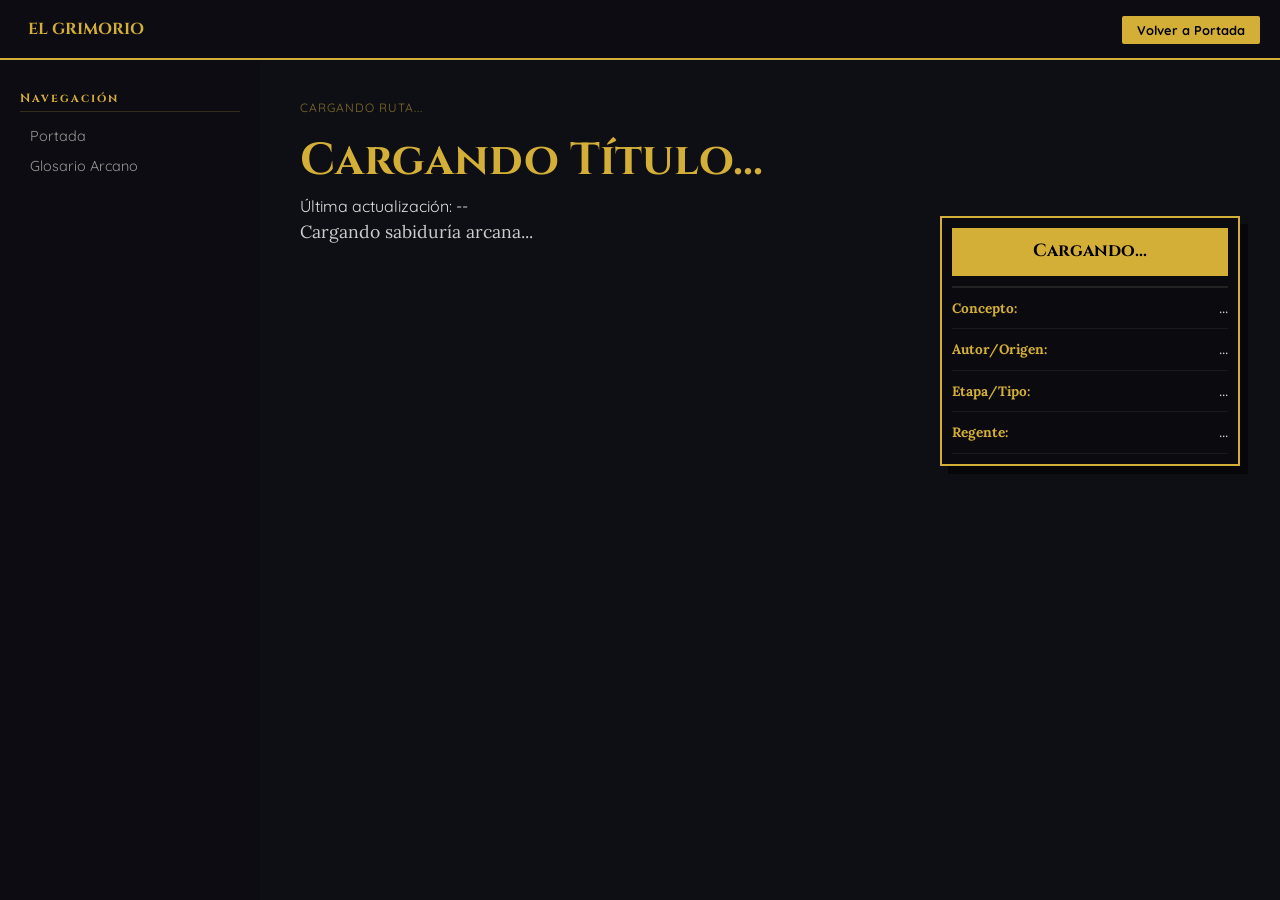
==== Articulos/Psicologia/articulo.html @ f237c01b "Rename artículo.html to articulo.html" ====
<!DOCTYPE html>
<html lang="es">
<head>
    <meta charset="UTF-8">
    <meta name="viewport" content="width=device-width, initial-scale=1.0">
    <title id="meta-title">Cargando... | El Grimorio Digital</title>
    <link href="https://fonts.googleapis.com/css2?family=Cinzel:wght@400;700&family=Lora:ital,wght@0,400;0,700&family=Quicksand:wght@300;500;700&display=swap" rel="stylesheet">
    <script src="https://unpkg.com/lucide@latest"></script>
    <link rel="stylesheet" href="../../style.css"> 
</head>
<body class="wiki-theme">

    <canvas id="canvas-stars"></canvas>

    <nav class="wiki-navbar">
        <div class="nav-container">
            <div class="nav-left">
                <button class="mobile-menu-btn" id="menuBtn">
                    <i data-lucide="menu"></i>
                </button>
                <div class="nav-logo">
                    <i data-lucide="library" class="gold-icon"></i>
                    <span>EL GRIMORIO</span>
                </div>
            </div>
            <div class="nav-right">
                <a href="../../index.html" class="btn-gold">Volver a Portada</a>
            </div>
        </div>
    </nav>

    <div class="wiki-wrapper">
        <aside class="wiki-sidebar" id="sidebar">
            <div class="sidebar-section">
                <h3>Navegación</h3>
                <a href="../../index.html"><i data-lucide="home"></i> Portada</a>
                <a href="#"><i data-lucide="book-marked"></i> Glosario Arcano</a>
            </div>
            <div id="menu-dinamico">
                </div>
        </aside>

        <main class="wiki-main">
            <div class="article-max-width">
                <header class="article-header">
                    <nav class="breadcrumb" id="art-breadcrumb">Cargando ruta...</nav>
                    <h1 id="art-titulo">Cargando Título...</h1>
                    <div class="revision-tag" id="art-fecha">Última actualización: --</div>
                </header>

                <article class="article-content">
                    <aside class="wiki-infobox">
                        <div class="infobox-header" id="info-header">Cargando...</div>
                        <div class="infobox-image">
                            <img src="" alt="" id="info-img">
                        </div>
                        <div class="infobox-table">
                            <div class="info-row">
                                <span class="label" id="label-1">Concepto:</span>
                                <span class="value" id="val-1">...</span>
                            </div>
                            <div class="info-row">
                                <span class="label" id="label-2">Autor/Origen:</span>
                                <span class="value" id="val-2">...</span>
                            </div>
                            <div class="info-row">
                                <span class="label" id="label-3">Etapa/Tipo:</span>
                                <span class="value" id="val-3">...</span>
                            </div>
                            <div class="info-row">
                                <span class="label" id="label-4">Regente:</span>
                                <span class="value" id="val-4">...</span>
                            </div>
                        </div>
                    </aside>

                    <div id="art-cuerpo">
                        <p>Cargando sabiduría arcana...</p>
                    </div>

                    <div class="wiki-quote" id="art-quote-box" style="display:none;">
                        <span id="art-quote-texto"></span>
                        <span id="art-quote-autor"></span>
                    </div>

                    <div id="podcast-container"></div>
                </article>
            </div>
        </main>
    </div>

    <script src="datos.js"></script> 
    <script src="motor.js"></script>
    <script>lucide.createIcons();</script>
</body>
      </html>
---- style.css ----
:root {
    --gold: #d4af37;
    --gold-dim: rgba(212, 175, 55, 0.2);
    --dark-void: #050508;
    --sidebar-bg: #0c0c12;
    --content-bg: rgba(15, 15, 22, 0.98);
    --border: 1px solid #2d2d3a;
    --text-main: #e0e0e0;
}

* { margin: 0; padding: 0; box-sizing: border-box; }

body {
    background-color: var(--dark-void);
    color: var(--text-main);
    font-family: 'Quicksand', sans-serif;
}

#canvas-stars { position: fixed; top: 0; left: 0; z-index: -1; }

/* --- NAVBAR --- */
.wiki-navbar {
    position: fixed;
    top: 0; width: 100%; height: 60px;
    background: var(--sidebar-bg);
    border-bottom: 2px solid var(--gold);
    z-index: 1000;
}

.nav-container {
    max-width: 1600px; margin: 0 auto; height: 100%;
    display: flex; align-items: center; justify-content: space-between; padding: 0 20px;
}

.nav-logo { font-family: 'Cinzel'; font-weight: bold; color: var(--gold); display: flex; align-items: center; gap: 8px; }
.btn-gold { background: var(--gold); color: black; padding: 6px 15px; text-decoration: none; font-weight: bold; font-size: 0.8rem; border-radius: 2px; }

/* --- LAYOUT --- */
.wiki-wrapper { display: flex; max-width: 1600px; margin: 60px auto 0; min-height: calc(100vh - 60px); }

.wiki-sidebar {
    width: 260px; background: var(--sidebar-bg); border-right: 1px solid var(--border);
    padding: 30px 20px; position: sticky; top: 60px; height: calc(100vh - 60px);
}

.sidebar-section h3 { font-family: 'Cinzel'; color: var(--gold); font-size: 0.75rem; letter-spacing: 2px; margin-bottom: 15px; border-bottom: 1px solid var(--gold-dim); padding-bottom: 5px; }
.sidebar-section a { display: flex; align-items: center; gap: 10px; color: #999; text-decoration: none; font-size: 0.9rem; margin-bottom: 12px; transition: 0.3s; }
.sidebar-section a:hover, .sidebar-section a.active { color: var(--gold); padding-left: 5px; }

.wiki-main { flex: 1; background: var(--content-bg); padding: 40px; border-right: 1px solid var(--border); }

/* --- PORTADA (MAIN PAGE) --- */
.main-page-welcome {
    text-align: center; padding: 60px 20px; border: 1px solid var(--gold-dim);
    background: linear-gradient(to bottom, rgba(212,175,55,0.05), transparent);
    border-radius: 8px; margin-bottom: 40px;
}

.welcome-content h1 { font-family: 'Cinzel'; font-size: 2.5rem; color: var(--gold); margin-bottom: 10px; }
.main-search-box {
    max-width: 600px; margin: 25px auto; background: rgba(0,0,0,0.5);
    border: 1px solid var(--gold); border-radius: 30px; display: flex; align-items: center; padding: 10px 20px;
}
.main-search-box input { background: none; border: none; color: white; margin-left: 15px; width: 100%; outline: none; font-size: 1rem; }
.welcome-stats { font-size: 0.8rem; color: #666; text-transform: uppercase; letter-spacing: 1px; }

.main-page-grid { display: grid; grid-template-columns: 2fr 1fr; gap: 30px; }
.block-title { font-family: 'Cinzel'; color: var(--gold); margin-bottom: 20px; border-bottom: 2px solid var(--gold-dim); padding-bottom: 8px; display: flex; align-items: center; gap: 10px; }

/* Grid de Categorías */
.category-grid { display: grid; grid-template-columns: repeat(auto-fit, minmax(120px, 1fr)); gap: 15px; margin-bottom: 40px; }
.cat-card { background: rgba(255,255,255,0.03); border: 1px solid var(--border); padding: 25px 10px; text-align: center; text-decoration: none; color: white; transition: 0.3s; }
.cat-card i { display: block; margin: 0 auto 10px; color: var(--gold); }
.cat-card:hover { border-color: var(--gold); background: var(--gold-dim); transform: translateY(-3px); }

/* Artículo Destacado */
.featured-block { display: flex; gap: 20px; background: rgba(0,0,0,0.2); border: 1px solid var(--border); padding: 20px; border-radius: 4px; }
.featured-block img { width: 180px; height: 180px; object-fit: cover; border: 1px solid var(--gold); }
.featured-text h3 { font-family: 'Cinzel'; color: var(--gold); margin-bottom: 10px; }
.featured-text p { font-family: 'Lora'; font-size: 1rem; margin-bottom: 15px; color: #aaa; }
.wiki-link { color: var(--gold); text-decoration: none; font-weight: bold; font-size: 0.9rem; }

/* Sidebar Derecha */
.wiki-block { background: rgba(255,255,255,0.02); border: 1px solid var(--border); padding: 20px; margin-bottom: 20px; }
.gold-border { border-left: 4px solid var(--gold); }
.wiki-block h3 { font-family: 'Cinzel'; font-size: 0.9rem; color: var(--gold); margin-bottom: 15px; }
.wiki-list { list-style: none; }
.wiki-list li { font-size: 0.85rem; margin-bottom: 12px; border-bottom: 1px solid #1a1a1a; padding-bottom: 8px; }
.wiki-list .date { color: var(--gold); font-weight: bold; margin-right: 10px; font-family: monospace; }
.wiki-list a { color: #ccc; text-decoration: none; }
.wiki-list a:hover { color: white; }
.did-you-know { font-style: italic; font-size: 0.9rem; color: #999; }
.wiki-btn-outline { display: block; text-align: center; border: 1px solid var(--gold); color: var(--gold); padding: 8px; text-decoration: none; font-size: 0.8rem; font-weight: bold; margin-top: 15px; transition: 0.3s; }
.wiki-btn-outline:hover { background: var(--gold); color: black; }

/* --- RESPONSIVE --- */
.mobile-menu-btn { display: none; background: none; border: none; color: var(--gold); cursor: pointer; }

@media (max-width: 900px) {
    .main-page-grid { grid-template-columns: 1fr; }
    .wiki-sidebar { position: fixed; left: -100%; top: 60px; z-index: 2000; transition: 0.4s; }
    .wiki-sidebar.active { left: 0; }
    .mobile-menu-btn { display: block; }
    .featured-block { flex-direction: column; }
    .featured-block img { width: 100%; height: 200px; }
    .welcome-content h1 { font-size: 1.8rem; }
}










/* --- ESTILOS DE ARTÍCULO --- */

/* Contenedor para evitar que el texto se estire infinito en monitores grandes */
.article-max-width {
    max-width: 1000px;
    margin: 0 auto;
}

.article-header h1 {
    font-family: 'Cinzel';
    font-size: clamp(1.8rem, 5vw, 2.8rem); /* Tamaño fluido */
    color: var(--gold);
    margin-bottom: 5px;
}

.breadcrumb {
    font-size: 0.75rem;
    color: var(--gold);
    opacity: 0.6;
    margin-bottom: 15px;
    text-transform: uppercase;
    letter-spacing: 1px;
}

.article-content {
    font-family: 'Lora', serif; /* Fuente de lectura */
    font-size: 1.1rem;
    line-height: 1.8;
    color: #ccc;
}

.article-content h2 {
    font-family: 'Cinzel';
    color: var(--gold);
    margin: 40px 0 10px;
    font-size: 1.5rem;
}

hr {
    border: 0;
    border-top: 1px solid var(--gold-dim);
    margin-bottom: 25px;
}

/* INFOBOX (ESTILO PROFESIONAL) */
.wiki-infobox {
    float: right;
    width: 300px;
    background: #0a0a0f;
    border: 2px solid var(--gold);
    margin: 0 0 20px 25px;
    padding: 10px;
    box-shadow: 8px 8px 0px rgba(0,0,0,0.5);
}

.infobox-header {
    background: var(--gold);
    color: black;
    text-align: center;
    font-family: 'Cinzel';
    font-weight: bold;
    padding: 8px;
    margin-bottom: 10px;
}

.infobox-image img {
    width: 100%;
    border: 1px solid #222;
    display: block;
}

.info-row {
    display: flex;
    justify-content: space-between;
    padding: 8px 0;
    border-bottom: 1px solid #1a1a1a;
    font-size: 0.85rem;
}

.info-row .label { color: var(--gold); font-weight: bold; }

/* CITAS Y LISTAS */
.wiki-quote {
    background: rgba(212, 175, 55, 0.05);
    border-left: 4px solid var(--gold);
    padding: 25px;
    margin: 35px 0;
    font-style: italic;
    color: #eee;
}

.wiki-quote span {
    display: block;
    text-align: right;
    margin-top: 15px;
    color: var(--gold);
    font-family: 'Cinzel';
    font-size: 0.8rem;
}

.article-list {
    margin: 20px 0 20px 25px;
}

.article-list li {
    margin-bottom: 10px;
}

/* AJUSTE MÓVIL CRÍTICO */
@media (max-width: 850px) {
    .wiki-main {
        padding: 20px;
    }
    
    /* La Infobox deja de flotar y ocupa todo el ancho */
    .wiki-infobox {
        float: none;
        width: 100%;
        margin: 0 0 30px 0;
        box-shadow: none;
    }

    .article-header h1 {
        font-size: 2rem;
    }
}
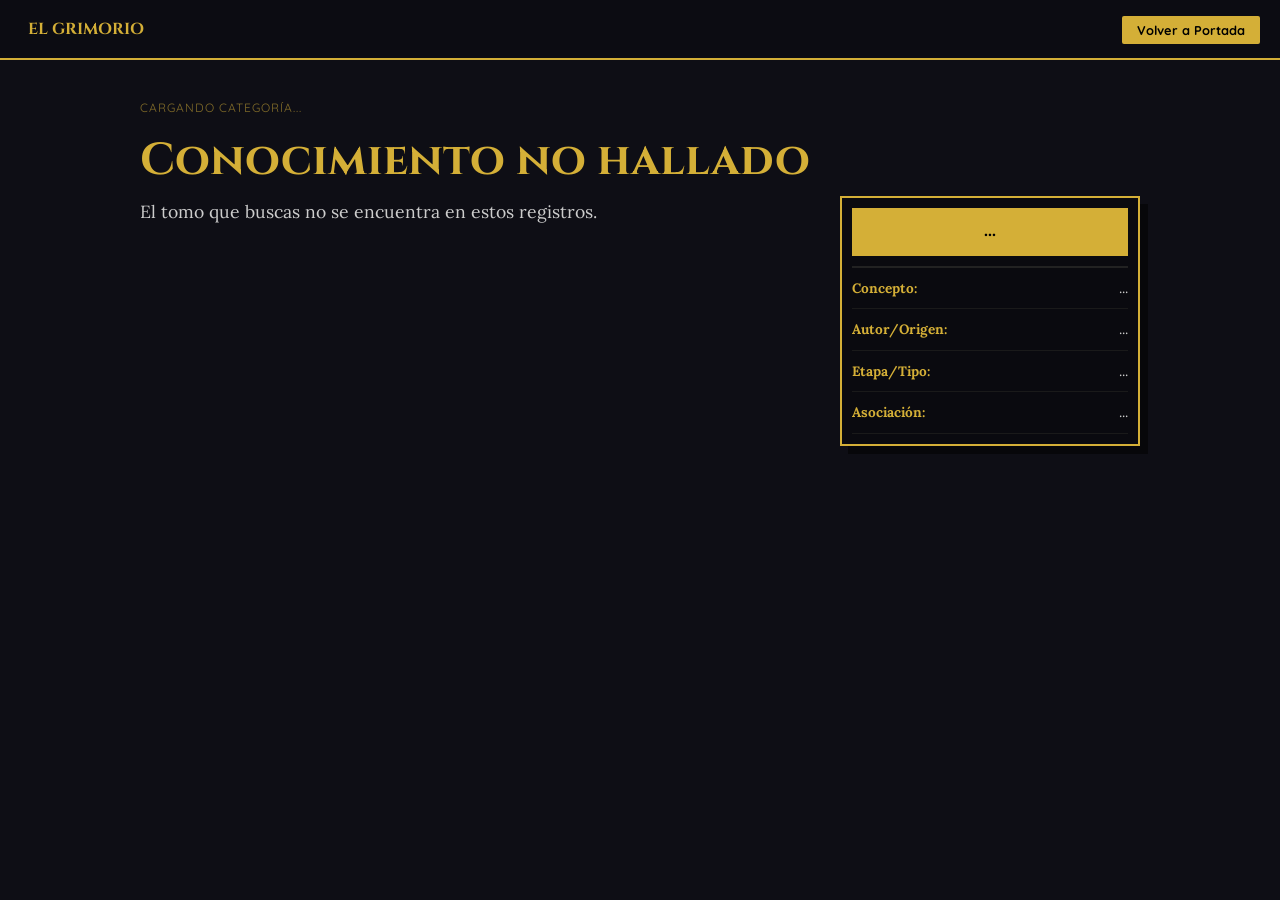
==== commit 570eba35: "Refactor HTML structure and update script paths" ====
--- a/Articulos/Psicologia/articulo.html
+++ b/Articulos/Psicologia/articulo.html
@@ -30,68 +30,55 @@
     </nav>
 
     <div class="wiki-wrapper">
-        <aside class="wiki-sidebar" id="sidebar">
-            <div class="sidebar-section">
-                <h3>Navegación</h3>
-                <a href="../../index.html"><i data-lucide="home"></i> Portada</a>
-                <a href="#"><i data-lucide="book-marked"></i> Glosario Arcano</a>
-            </div>
-            <div id="menu-dinamico">
-                </div>
-        </aside>
-
         <main class="wiki-main">
             <div class="article-max-width">
                 <header class="article-header">
-                    <nav class="breadcrumb" id="art-breadcrumb">Cargando ruta...</nav>
-                    <h1 id="art-titulo">Cargando Título...</h1>
-                    <div class="revision-tag" id="art-fecha">Última actualización: --</div>
+                    <nav class="breadcrumb" id="art-breadcrumb">Cargando categoría...</nav>
+                    <h1 id="art-titulo">Cargando sabiduría...</h1>
+                    <div class="revision-tag" id="art-fecha"></div>
                 </header>
 
                 <article class="article-content">
                     <aside class="wiki-infobox">
-                        <div class="infobox-header" id="info-header">Cargando...</div>
+                        <div class="infobox-header" id="info-header">...</div>
                         <div class="infobox-image">
                             <img src="" alt="" id="info-img">
                         </div>
                         <div class="infobox-table">
                             <div class="info-row">
-                                <span class="label" id="label-1">Concepto:</span>
+                                <span class="label">Concepto:</span>
                                 <span class="value" id="val-1">...</span>
                             </div>
                             <div class="info-row">
-                                <span class="label" id="label-2">Autor/Origen:</span>
+                                <span class="label">Autor/Origen:</span>
                                 <span class="value" id="val-2">...</span>
                             </div>
                             <div class="info-row">
-                                <span class="label" id="label-3">Etapa/Tipo:</span>
+                                <span class="label">Etapa/Tipo:</span>
                                 <span class="value" id="val-3">...</span>
                             </div>
                             <div class="info-row">
-                                <span class="label" id="label-4">Regente:</span>
+                                <span class="label">Asociación:</span>
                                 <span class="value" id="val-4">...</span>
                             </div>
                         </div>
                     </aside>
 
                     <div id="art-cuerpo">
-                        <p>Cargando sabiduría arcana...</p>
-                    </div>
+                        </div>
 
                     <div class="wiki-quote" id="art-quote-box" style="display:none;">
-                        <span id="art-quote-texto"></span>
+                        <p id="art-quote-texto"></p>
                         <span id="art-quote-autor"></span>
                     </div>
-
-                    <div id="podcast-container"></div>
                 </article>
             </div>
         </main>
     </div>
 
-    <script src="datos.js"></script> 
-    <script src="motor.js"></script>
-    <script>lucide.createIcons();</script>
+    <script src="../../datos.js"></script> <script src="motor.js"></script>      <script>
+        // Inicializar iconos de Lucide
+        lucide.createIcons();
+    </script>
 </body>
-      </html>
-      
+</html>
--- a/style.css
+++ b/style.css
@@ -49,7 +49,7 @@
 
 .wiki-main { flex: 1; background: var(--content-bg); padding: 40px; border-right: 1px solid var(--border); }
 
-/* --- PORTADA (MAIN PAGE) --- */
+/* --- PORTADA Y BUSCADOR DINÁMICO --- */
 .main-page-welcome {
     text-align: center; padding: 60px 20px; border: 1px solid var(--gold-dim);
     background: linear-gradient(to bottom, rgba(212,175,55,0.05), transparent);
@@ -57,17 +57,38 @@
 }
 
 .welcome-content h1 { font-family: 'Cinzel'; font-size: 2.5rem; color: var(--gold); margin-bottom: 10px; }
+
+/* Contenedor relativo para el buscador */
+.search-wrapper { position: relative; max-width: 600px; margin: 25px auto; }
+
 .main-search-box {
-    max-width: 600px; margin: 25px auto; background: rgba(0,0,0,0.5);
+    background: rgba(0,0,0,0.5);
     border: 1px solid var(--gold); border-radius: 30px; display: flex; align-items: center; padding: 10px 20px;
 }
 .main-search-box input { background: none; border: none; color: white; margin-left: 15px; width: 100%; outline: none; font-size: 1rem; }
+
+/* Estilos de la lista de resultados */
+#resultados-busqueda {
+    position: absolute; top: 100%; left: 0; right: 0;
+    background: var(--sidebar-bg); border: 1px solid var(--gold);
+    border-top: none; border-radius: 0 0 15px 15px; z-index: 5000;
+    max-height: 300px; overflow-y: auto; display: none;
+}
+
+.resultado-item {
+    display: block; padding: 12px 20px; color: white; text-decoration: none;
+    border-bottom: 1px solid var(--gold-dim); text-align: left; transition: 0.3s;
+}
+.resultado-item:hover { background: var(--gold-dim); color: var(--gold); }
+.resultado-item strong { display: block; font-family: 'Cinzel'; font-size: 0.9rem; color: var(--gold); }
+.resultado-item small { color: #888; font-size: 0.75rem; }
+
 .welcome-stats { font-size: 0.8rem; color: #666; text-transform: uppercase; letter-spacing: 1px; }
 
+/* Grid de Categorías y Contenido */
 .main-page-grid { display: grid; grid-template-columns: 2fr 1fr; gap: 30px; }
 .block-title { font-family: 'Cinzel'; color: var(--gold); margin-bottom: 20px; border-bottom: 2px solid var(--gold-dim); padding-bottom: 8px; display: flex; align-items: center; gap: 10px; }
 
-/* Grid de Categorías */
 .category-grid { display: grid; grid-template-columns: repeat(auto-fit, minmax(120px, 1fr)); gap: 15px; margin-bottom: 40px; }
 .cat-card { background: rgba(255,255,255,0.03); border: 1px solid var(--border); padding: 25px 10px; text-align: center; text-decoration: none; color: white; transition: 0.3s; }
 .cat-card i { display: block; margin: 0 auto 10px; color: var(--gold); }
@@ -93,151 +114,39 @@
 .wiki-btn-outline { display: block; text-align: center; border: 1px solid var(--gold); color: var(--gold); padding: 8px; text-decoration: none; font-size: 0.8rem; font-weight: bold; margin-top: 15px; transition: 0.3s; }
 .wiki-btn-outline:hover { background: var(--gold); color: black; }
 
+/* --- ESTILOS DE ARTÍCULO --- */
+.article-max-width { max-width: 1000px; margin: 0 auto; }
+.article-header h1 { font-family: 'Cinzel'; font-size: clamp(1.8rem, 5vw, 2.8rem); color: var(--gold); margin-bottom: 5px; }
+.breadcrumb { font-size: 0.75rem; color: var(--gold); opacity: 0.6; margin-bottom: 15px; text-transform: uppercase; letter-spacing: 1px; }
+.article-content { font-family: 'Lora', serif; font-size: 1.1rem; line-height: 1.8; color: #ccc; }
+.article-content h2 { font-family: 'Cinzel'; color: var(--gold); margin: 40px 0 10px; font-size: 1.5rem; }
+hr { border: 0; border-top: 1px solid var(--gold-dim); margin-bottom: 25px; }
+
+/* INFOBOX */
+.wiki-infobox { float: right; width: 300px; background: #0a0a0f; border: 2px solid var(--gold); margin: 0 0 20px 25px; padding: 10px; box-shadow: 8px 8px 0px rgba(0,0,0,0.5); }
+.infobox-header { background: var(--gold); color: black; text-align: center; font-family: 'Cinzel'; font-weight: bold; padding: 8px; margin-bottom: 10px; }
+.infobox-image img { width: 100%; border: 1px solid #222; display: block; }
+.info-row { display: flex; justify-content: space-between; padding: 8px 0; border-bottom: 1px solid #1a1a1a; font-size: 0.85rem; }
+.info-row .label { color: var(--gold); font-weight: bold; }
+
+/* CITAS Y LISTAS */
+.wiki-quote { background: rgba(212, 175, 55, 0.05); border-left: 4px solid var(--gold); padding: 25px; margin: 35px 0; font-style: italic; color: #eee; }
+.wiki-quote span { display: block; text-align: right; margin-top: 15px; color: var(--gold); font-family: 'Cinzel'; font-size: 0.8rem; }
+.article-list { margin: 20px 0 20px 25px; }
+.article-list li { margin-bottom: 10px; }
+
 /* --- RESPONSIVE --- */
 .mobile-menu-btn { display: none; background: none; border: none; color: var(--gold); cursor: pointer; }
 
 @media (max-width: 900px) {
     .main-page-grid { grid-template-columns: 1fr; }
-    .wiki-sidebar { position: fixed; left: -100%; top: 60px; z-index: 2000; transition: 0.4s; }
+    .wiki-sidebar { position: fixed; left: -100%; top: 60px; z-index: 2000; transition: 0.4s; width: 260px; height: calc(100vh - 60px); background: var(--sidebar-bg); }
     .wiki-sidebar.active { left: 0; }
     .mobile-menu-btn { display: block; }
     .featured-block { flex-direction: column; }
     .featured-block img { width: 100%; height: 200px; }
     .welcome-content h1 { font-size: 1.8rem; }
+    .wiki-main { padding: 20px; }
+    .wiki-infobox { float: none; width: 100%; margin: 0 0 30px 0; box-shadow: none; }
+    .article-header h1 { font-size: 2rem; }
 }
-
-
-
-
-
-
-
-
-
-
-/* --- ESTILOS DE ARTÍCULO --- */
-
-/* Contenedor para evitar que el texto se estire infinito en monitores grandes */
-.article-max-width {
-    max-width: 1000px;
-    margin: 0 auto;
-}
-
-.article-header h1 {
-    font-family: 'Cinzel';
-    font-size: clamp(1.8rem, 5vw, 2.8rem); /* Tamaño fluido */
-    color: var(--gold);
-    margin-bottom: 5px;
-}
-
-.breadcrumb {
-    font-size: 0.75rem;
-    color: var(--gold);
-    opacity: 0.6;
-    margin-bottom: 15px;
-    text-transform: uppercase;
-    letter-spacing: 1px;
-}
-
-.article-content {
-    font-family: 'Lora', serif; /* Fuente de lectura */
-    font-size: 1.1rem;
-    line-height: 1.8;
-    color: #ccc;
-}
-
-.article-content h2 {
-    font-family: 'Cinzel';
-    color: var(--gold);
-    margin: 40px 0 10px;
-    font-size: 1.5rem;
-}
-
-hr {
-    border: 0;
-    border-top: 1px solid var(--gold-dim);
-    margin-bottom: 25px;
-}
-
-/* INFOBOX (ESTILO PROFESIONAL) */
-.wiki-infobox {
-    float: right;
-    width: 300px;
-    background: #0a0a0f;
-    border: 2px solid var(--gold);
-    margin: 0 0 20px 25px;
-    padding: 10px;
-    box-shadow: 8px 8px 0px rgba(0,0,0,0.5);
-}
-
-.infobox-header {
-    background: var(--gold);
-    color: black;
-    text-align: center;
-    font-family: 'Cinzel';
-    font-weight: bold;
-    padding: 8px;
-    margin-bottom: 10px;
-}
-
-.infobox-image img {
-    width: 100%;
-    border: 1px solid #222;
-    display: block;
-}
-
-.info-row {
-    display: flex;
-    justify-content: space-between;
-    padding: 8px 0;
-    border-bottom: 1px solid #1a1a1a;
-    font-size: 0.85rem;
-}
-
-.info-row .label { color: var(--gold); font-weight: bold; }
-
-/* CITAS Y LISTAS */
-.wiki-quote {
-    background: rgba(212, 175, 55, 0.05);
-    border-left: 4px solid var(--gold);
-    padding: 25px;
-    margin: 35px 0;
-    font-style: italic;
-    color: #eee;
-}
-
-.wiki-quote span {
-    display: block;
-    text-align: right;
-    margin-top: 15px;
-    color: var(--gold);
-    font-family: 'Cinzel';
-    font-size: 0.8rem;
-}
-
-.article-list {
-    margin: 20px 0 20px 25px;
-}
-
-.article-list li {
-    margin-bottom: 10px;
-}
-
-/* AJUSTE MÓVIL CRÍTICO */
-@media (max-width: 850px) {
-    .wiki-main {
-        padding: 20px;
-    }
-    
-    /* La Infobox deja de flotar y ocupa todo el ancho */
-    .wiki-infobox {
-        float: none;
-        width: 100%;
-        margin: 0 0 30px 0;
-        box-shadow: none;
-    }
-
-    .article-header h1 {
-        font-size: 2rem;
-    }
-}
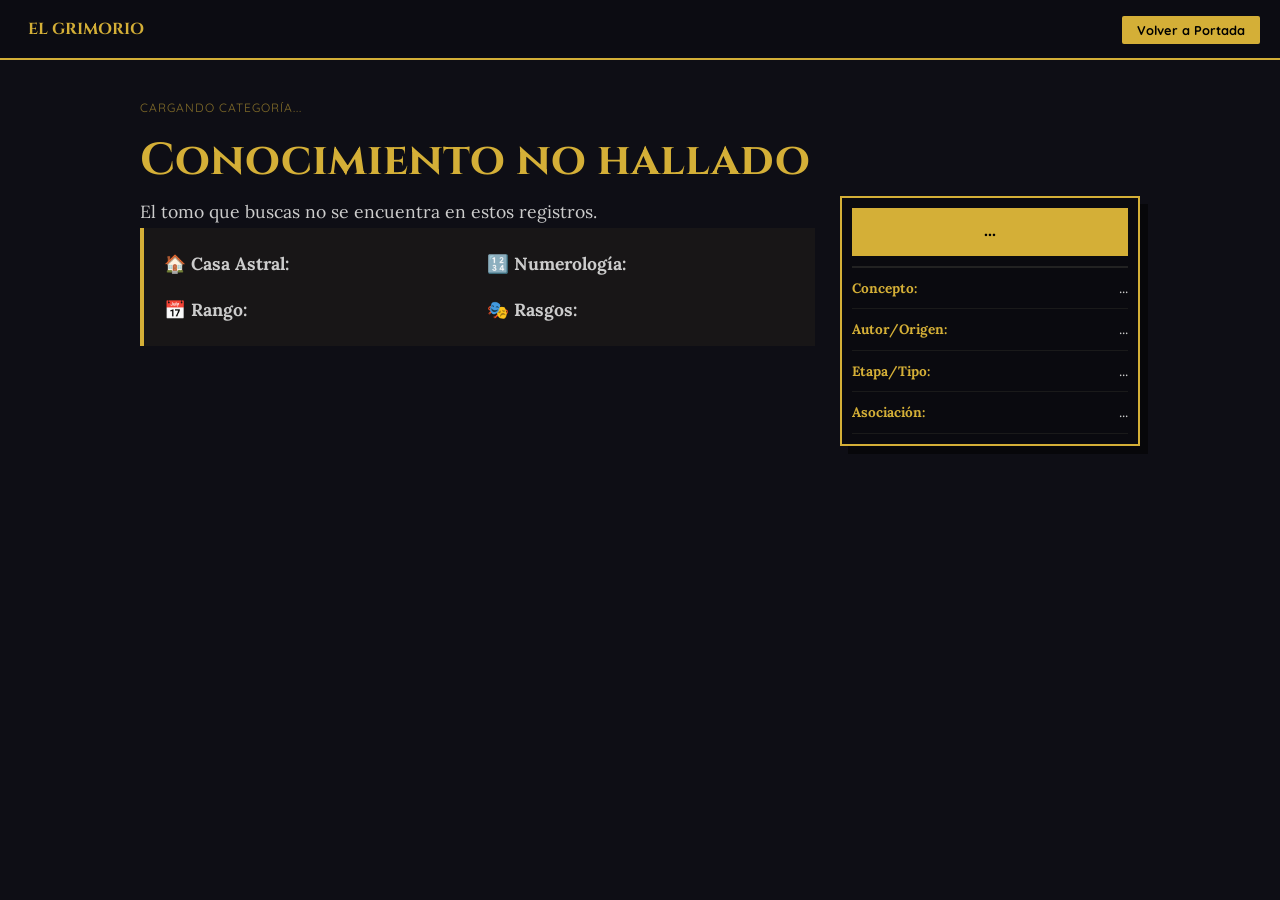
==== commit 6d31ab16: "Add new sections for Casa Astral, Numerología, Rango, and Rasgos" ====
--- a/Articulos/Psicologia/articulo.html
+++ b/Articulos/Psicologia/articulo.html
@@ -66,7 +66,13 @@
 
                     <div id="art-cuerpo">
                         </div>
-
+<div class="wiki-block gold-border" style="display: grid; grid-template-columns: 1fr 1fr; gap: 15px; margin-bottom: 30px; background: rgba(212,175,55,0.05);">
+    <div><strong>🏠 Casa Astral:</strong> <span id="art-casa"></span></div>
+    <div><strong>🔢 Numerología:</strong> <span id="art-numero"></span></div>
+    <div><strong>📅 Rango:</strong> <span id="art-rango"></span></div>
+    <div><strong>🎭 Rasgos:</strong> <span id="art-rasgos"></span></div>
+</div>
+                    
                     <div class="wiki-quote" id="art-quote-box" style="display:none;">
                         <p id="art-quote-texto"></p>
                         <span id="art-quote-autor"></span>
